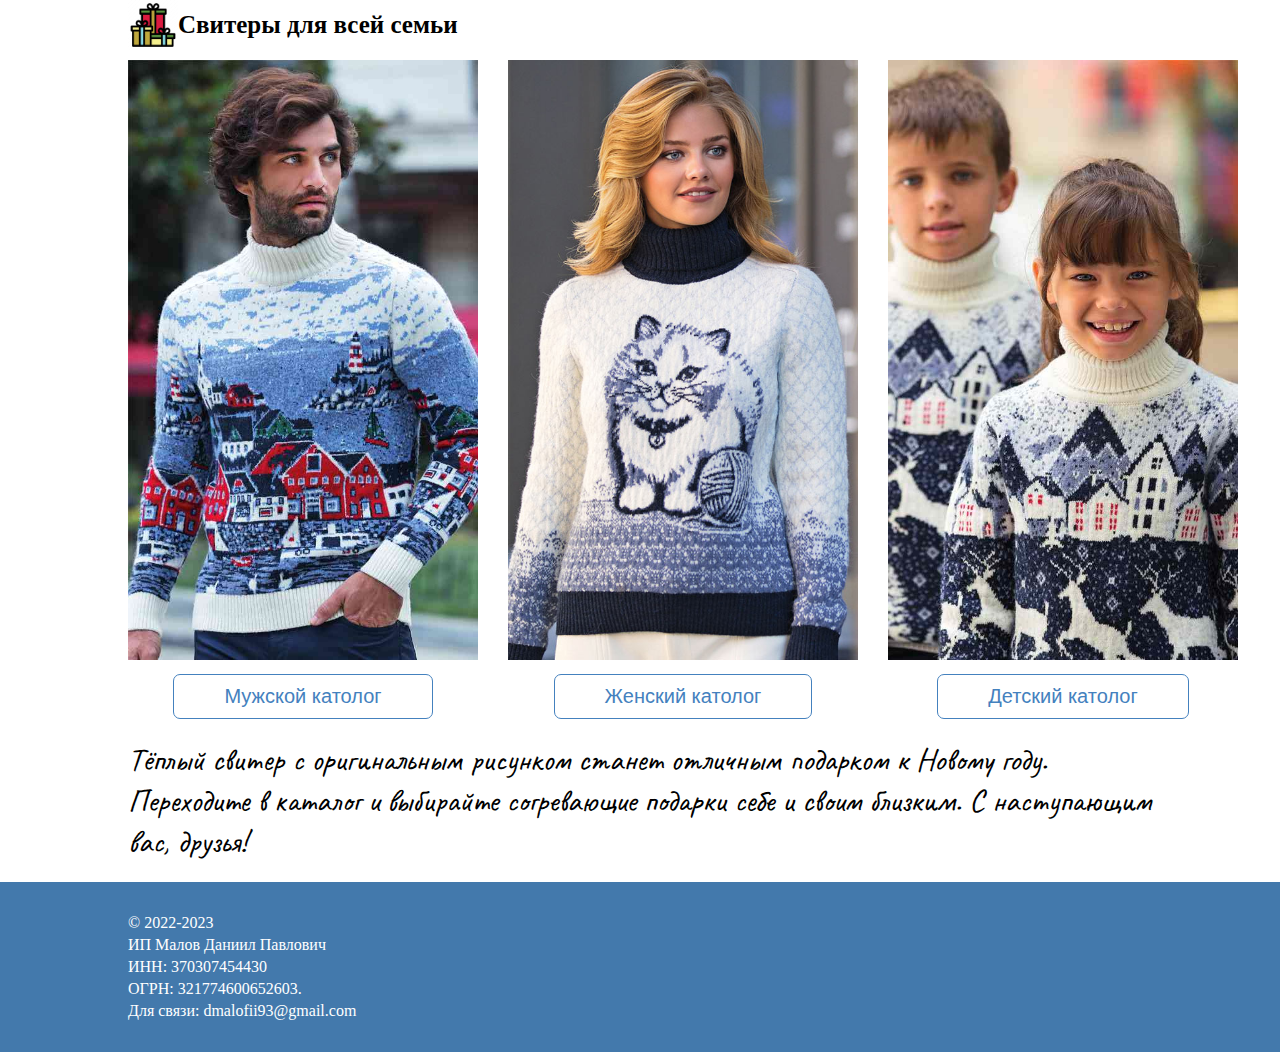
==== index.html @ e9ad8f45 "Add files via upload" ====
<!DOCTYPE html>
<html lang="en">
<head>
    <meta charset="UTF-8">
    <meta http-equiv="X-UA-Compatible" content="IE=edge">
    <meta name="viewport" content="width=device-width, initial-scale=1.0">
    <title>Свитера</title>
    <link rel="stylesheet" href="/index.css">
</head>
<body>
    <!-- шапка -->
    <header >
        <script src="https://cdnjs.cloudflare.com/ajax/libs/jquery/3.3.1/jquery.min.js"></script>
        <header>
            <div class="container head">
                <img src="/picture/gift.png" alt="gift" class="img-header">
                <p class="p-header">Свитеры для всей семьи</p>
            </div>
        </header>
        <script src="/index.js"></script>
    </header>
    <!-- основа -->
    <main class="main">
        <div class="container m">
            <!-- каталог -->
            <div class="catalog">
                <div class="men">
                    <img src="/picture/2.jpg" alt="men" class="img-main">
                    <form action="https://www.unisender.com/ru/glossary/chto-takoe-arbitrazh-trafika/#:~:text=%D0%90%D1%80%D0%B1%D0%B8%D1%82%D1%80%D0%B0%D0%B6%20%D1%82%D1%80%D0%B0%D1%84%D0%B8%D0%BA%D0%B0%20%E2%80%94%20%D1%8D%D1%82%D0%BE%20%D0%BF%D1%80%D0%BE%D1%86%D0%B5%D1%81%D1%81%20%D0%B7%D0%B0%D0%BA%D1%83%D0%BF%D0%BA%D0%B8,%D0%BF%D0%B5%D1%80%D0%B5%D0%BF%D1%80%D0%BE%D0%B4%D0%B0%D0%B6%D0%B5%D0%B9%20%D0%BF%D0%BE%20%D0%B1%D0%BE%D0%BB%D0%B5%D0%B5%20%D0%B2%D1%8B%D1%81%D0%BE%D0%BA%D0%BE%D0%B9%20%D1%81%D1%82%D0%BE%D0%B8%D0%BC%D0%BE%D1%81%D1%82%D0%B8." class="frm-btn">
                        <button class="btn">Мужской католог</button>
                    </form>
                </div>
                <div class="woman" >
                    <img src="/picture/3.jpg" alt="woman" class="img-main">
                    <form action="https://www.unisender.com/ru/glossary/chto-takoe-arbitrazh-trafika/#:~:text=%D0%90%D1%80%D0%B1%D0%B8%D1%82%D1%80%D0%B0%D0%B6%20%D1%82%D1%80%D0%B0%D1%84%D0%B8%D0%BA%D0%B0%20%E2%80%94%20%D1%8D%D1%82%D0%BE%20%D0%BF%D1%80%D0%BE%D1%86%D0%B5%D1%81%D1%81%20%D0%B7%D0%B0%D0%BA%D1%83%D0%BF%D0%BA%D0%B8,%D0%BF%D0%B5%D1%80%D0%B5%D0%BF%D1%80%D0%BE%D0%B4%D0%B0%D0%B6%D0%B5%D0%B9%20%D0%BF%D0%BE%20%D0%B1%D0%BE%D0%BB%D0%B5%D0%B5%20%D0%B2%D1%8B%D1%81%D0%BE%D0%BA%D0%BE%D0%B9%20%D1%81%D1%82%D0%BE%D0%B8%D0%BC%D0%BE%D1%81%D1%82%D0%B8." class="frm-btn">
                        <button class="btn">Женский католог</button>
                    </form>
                </div>
                <div class="child" >
                    <img src="/picture/1.jpg" alt="child" class="img-main">
                    <form action="https://www.unisender.com/ru/glossary/chto-takoe-arbitrazh-trafika/#:~:text=%D0%90%D1%80%D0%B1%D0%B8%D1%82%D1%80%D0%B0%D0%B6%20%D1%82%D1%80%D0%B0%D1%84%D0%B8%D0%BA%D0%B0%20%E2%80%94%20%D1%8D%D1%82%D0%BE%20%D0%BF%D1%80%D0%BE%D1%86%D0%B5%D1%81%D1%81%20%D0%B7%D0%B0%D0%BA%D1%83%D0%BF%D0%BA%D0%B8,%D0%BF%D0%B5%D1%80%D0%B5%D0%BF%D1%80%D0%BE%D0%B4%D0%B0%D0%B6%D0%B5%D0%B9%20%D0%BF%D0%BE%20%D0%B1%D0%BE%D0%BB%D0%B5%D0%B5%20%D0%B2%D1%8B%D1%81%D0%BE%D0%BA%D0%BE%D0%B9%20%D1%81%D1%82%D0%BE%D0%B8%D0%BC%D0%BE%D1%81%D1%82%D0%B8." class="frm-btn">
                        <button class="btn">Детский католог</button>
                    </form>
                </div>
            </div>
            <!-- текст -->
            <div class="text">
                <p class="p-text">Тёплый свитер с оригинальным рисунком станет отличным подарком к Новому году. Переходите в каталог и выбирайте согревающие подарки себе и своим близким. С наступающим вас, друзья!</p>
            </div>
        </div>
    </main>
    <!-- футер -->
    <footer class="footer">
        <div class="container">
            <ul class="ul">
                <li class="li">© 2022-2023</li>
                <li class="li">ИП Малов Даниил Павлович</li>
                <li class="li">ИНН: 370307454430</li>
                <li class="li">ОГРН: 321774600652603.</li>
                <li class="li">Для связи: dmalofii93@gmail.com</li>
            </ul>
        </div>
    </footer>
</body>
</html>
---- index.css ----
@import url('https://fonts.googleapis.com/css2?family=Caveat&family=Raleway:ital@1&display=swap');
*{
    margin: 0;
    padding: 0;
}
/* шапка профиля */
header{
    width: 100%;
    height: 50px;
    display: flex;
    background-color: white;
    position: fixed;
    z-index: 1000;
    top: 0;
}
header.fixed {
    position: fixed;
    top: 0;
    width: 100%;
    background-color: rgb(68, 129, 190);
    color: white;
  }
.container{
    margin: 0 auto;
    width: 80%;
}
.head{
    display: flex;
}
.img-header{
    width: 50px;
    height: 50px;
}
.p-header{
    align-self: center;
    font-size: 25px;
    font-weight: bold;
}
/* основа */
/* 1 */
.main{
    margin-top: 60px;
}
.catalog{
    margin-top: 20px;
    display: flex;
    gap: 30px;
}
.img-main{
    width: 350px;
    height: 600px;
}
.frm-btn{
    text-align: center;
}
.btn{
    background-color: white;
    border: 1px solid rgb(68, 129, 190);
    border-radius: 7px;
    padding: 10px 50px;
    margin-top: 10px;
    color: rgb(68, 129, 190);
    font-size: 20px;
}
.btn:hover{
    background-color: rgb(224, 215, 215);
}
/* 2  */
.p-text{
    font-size: 32px;
    font-family: 'Caveat', cursive;
    margin: 20px 0;
}
/* footer */
.footer{
    background-color: rgb(67, 121, 172);
    padding: 30px 0;
}
.ul{
    list-style: none;
}
.li{
    color: white;
    padding: 2px 0;
}
/* aдаптация */
@media screen and (min-width:1132px) and (max-width:1268px){
    /* основа */
    /* 1 */
    .catalog{
        margin-top: 20px;
        display: flex;
    }
    .img-main{
        width: 300px;
        height: 500px;
    }
    .frm-btn{
        text-align: center;
        padding-bottom: 20px;
    }
}
@media screen and (min-width:1069px) and (max-width:1132px){
    /* основа */
    /* 1 */
    .catalog{
        margin-top: 20px;
        display: flex;
    }
    .img-main{
        width: 300px;
        height: 400px;
    }
    .frm-btn{
        text-align: center;
        padding-bottom: 20px;
    }
    .btn{
        background-color: white;
        border: 1px solid rgb(68, 129, 190);
        border-radius: 7px;
        padding: 10px 10px;
        margin-top: 10px;
        color: rgb(68, 129, 190);
        font-size: 15px;
    }
}
@media screen and (min-width:1014px) and (max-width:1069px){
    /* основа */
    /* 1 */
    .catalog{
        margin-top: 20px;
        display: flex;
    }
    .img-main{
        width: 280px;
        height: 400px;
    }
    .frm-btn{
        text-align: center;
        padding-bottom: 20px;
    }
    .btn{
        background-color: white;
        border: 1px solid rgb(68, 129, 190);
        border-radius: 7px;
        padding: 10px 10px;
        margin-top: 10px;
        color: rgb(68, 129, 190);
        font-size: 15px;
    }
}
@media screen and (min-width:981px) and (max-width:1014px){
    /* основа */
    /* 1 */
    .catalog{
        margin-top: 20px;
        display: flex;
    }
    .img-main{
        width: 250px;
        height: 400px;
    }
    .frm-btn{
        text-align: center;
        padding-bottom: 20px;
    }
    .btn{
        background-color: white;
        border: 1px solid rgb(68, 129, 190);
        border-radius: 7px;
        padding: 10px 10px;
        margin-top: 10px;
        color: rgb(68, 129, 190);
        font-size: 15px;
    }
}
@media screen and (min-width:780px) and (max-width:981px){
    /* основа */
    /* 1 */
    .catalog{
        margin-top: 20px;
        display: flex;
    }
    .img-main{
        width: 200px;
        height: 300px;
    }
    .frm-btn{
        text-align: center;
        padding-bottom: 20px;
    }
    .btn{
        background-color: white;
        border: 1px solid rgb(68, 129, 190);
        border-radius: 7px;
        padding: 10px 10px;
        margin-top: 10px;
        color: rgb(68, 129, 190);
        font-size: 15px;
    }
}
@media screen and (min-width:680px) and (max-width:780px){
    /* основа */
    /* 1 */
    .catalog{
        margin-top: 20px;
        display: block;
    }
    .img-main{
        width: 550px;
        height: 600px;
    }
    .frm-btn{
        text-align: center;
        padding-bottom: 20px;
    }
    .btn{
        background-color: white;
        border: 1px solid rgb(68, 129, 190);
        border-radius: 7px;
        padding: 10px 10px;
        margin-top: 10px;
        color: rgb(68, 129, 190);
        font-size: 20px;
    }
}
@media screen and (min-width:581px) and (max-width:680px){
    /* основа */
    /* 1 */
    .catalog{
        margin-top: 20px;
        display: block;
    }
    .img-main{
        width: 500px;
        height: 550px;
    }
    .frm-btn{
        text-align: center;
        padding-bottom: 20px;
    }
    .btn{
        background-color: white;
        border: 1px solid rgb(68, 129, 190);
        border-radius: 7px;
        padding: 10px 10px;
        margin-top: 10px;
        color: rgb(68, 129, 190);
        font-size: 20px;
    }
}
@media screen and (min-width:463px) and (max-width:581px){
    /* основа */
    /* 1 */
    .catalog{
        margin-top: 20px;
        display: block;
    }
    .img-main{
        width: 400px;
        height: 500px;
    }
    .frm-btn{
        text-align: center;
        padding-bottom: 20px;
    }
    .btn{
        background-color: white;
        border: 1px solid rgb(68, 129, 190);
        border-radius: 7px;
        padding: 10px 10px;
        margin-top: 10px;
        color: rgb(68, 129, 190);
        font-size: 15px;
    }
}
@media screen and (min-width:399px) and (max-width:463px){
    /* основа */
    .p-header{
        align-self: center;
        font-size: 17px;
        font-weight: bold;
    }
    /* 1 */
    .catalog{
        margin-top: 20px;
        display: block;
    }
    .img-main{
        width: 350px;
        height: 450px;
    }
    .frm-btn{
        text-align: center;
        padding-bottom: 20px;
    }
    .btn{
        background-color: white;
        border: 1px solid rgb(68, 129, 190);
        border-radius: 7px;
        padding: 10px 10px;
        margin-top: 10px;
        color: rgb(68, 129, 190);
        font-size: 15px;
    }
}
@media screen and (min-width:348px) and (max-width:399px){
    /* основа */
    .p-header{
        align-self: center;
        font-size: 17px;
        font-weight: bold;
    }
    /* 1 */
    .catalog{
        margin-top: 20px;
        display: block;
    }
    .img-main{
        width: 300px;
        height: 400px;
    }
    .frm-btn{
        text-align: center;
        padding-bottom: 20px;
    }
    .btn{
        background-color: white;
        border: 1px solid rgb(68, 129, 190);
        border-radius: 7px;
        padding: 10px 10px;
        margin-top: 10px;
        color: rgb(68, 129, 190);
        font-size: 15px;
    }
}
@media screen and (min-width:280px) and (max-width:348px){
    /* основа */
    .p-header{
        align-self: center;
        font-size: 15px;
        font-weight: bold;
    }
    /* 1 */
    .catalog{
        margin-top: 20px;
        display: block;
    }
    .img-main{
        width: 250px;
        height: 300px;
    }
    .frm-btn{
        text-align: center;
        padding-bottom: 20px;
    }
    .btn{
        background-color: white;
        border: 1px solid rgb(68, 129, 190);
        border-radius: 7px;
        padding: 10px 10px;
        margin-top: 10px;
        color: rgb(68, 129, 190);
        font-size: 10px;
    }
}
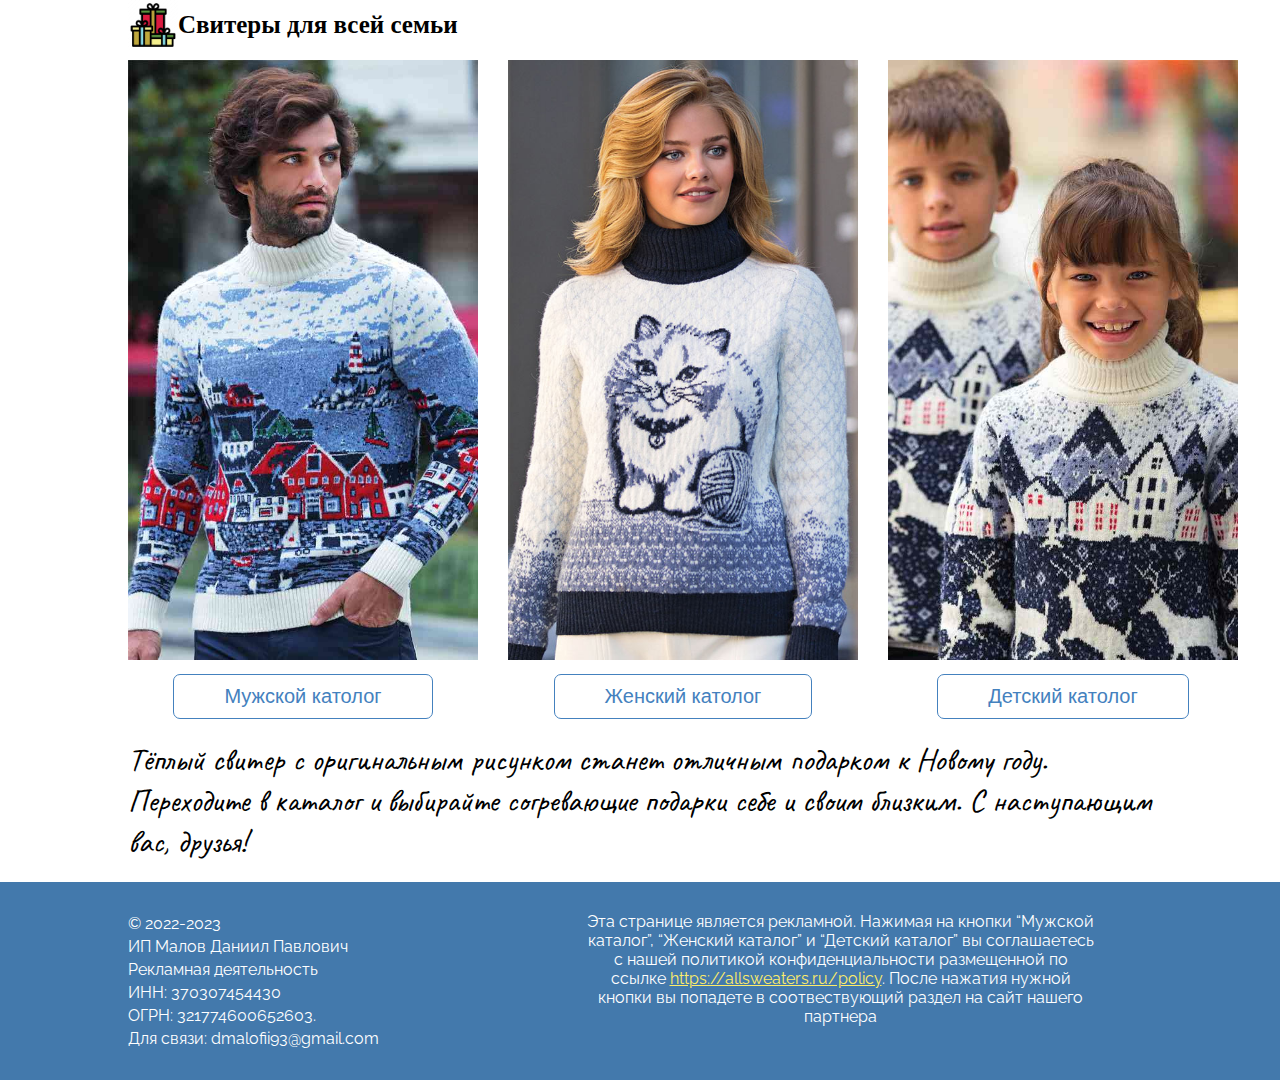
==== commit ed9298b4: "Add files via upload" ====
--- a/index.html
+++ b/index.html
@@ -52,13 +52,19 @@
     <!-- футер -->
     <footer class="footer">
         <div class="container">
-            <ul class="ul">
-                <li class="li">© 2022-2023</li>
-                <li class="li">ИП Малов Даниил Павлович</li>
-                <li class="li">ИНН: 370307454430</li>
-                <li class="li">ОГРН: 321774600652603.</li>
-                <li class="li">Для связи: dmalofii93@gmail.com</li>
-            </ul>
+            <div class="flex-foot">
+                <ul class="ul">
+                    <li class="li">© 2022-2023</li>
+                    <li class="li">ИП Малов Даниил Павлович</li>
+                    <li class="li">Рекламная деятельность</li>
+                    <li class="li">ИНН: 370307454430</li>
+                    <li class="li">ОГРН: 321774600652603.</li>
+                    <li class="li">Для связи: dmalofii93@gmail.com</li>
+                </ul>
+                <div class="div-p">
+                    <p class="p-footer">Эта странице является рекламной. Нажимая на кнопки “Мужской каталог”, “Женский каталог” и “Детский каталог” вы соглашаетесь с нашей политикой конфиденциальности размещенной по ссылке <a href="/privacy.html" class="a-privacy">https://allsweaters.ru/policy</a>. После нажатия нужной кнопки вы попадете в соотвествующий раздел на сайт нашего партнера</p>
+                </div>
+            </div>
         </div>
     </footer>
 </body>
--- a/index.css
+++ b/index.css
@@ -1,3 +1,4 @@
+@import url('https://fonts.googleapis.com/css2?family=Caveat&family=Raleway:ital@1&display=swap');
 @import url('https://fonts.googleapis.com/css2?family=Caveat&family=Raleway:ital@1&display=swap');
 *{
     margin: 0;
@@ -82,6 +83,44 @@
 .li{
     color: white;
     padding: 2px 0;
+    font-family: 'Raleway', sans-serif;
+}
+.flex-foot{
+    display: flex;
+    gap: 150px;
+}
+.div-p{
+    width: 50%;
+    margin: 0 auto;
+    text-align: center;
+}
+.p-footer{
+    align-self: center;
+    color: white;
+    font-family: 'Raleway', sans-serif;
+}
+.a-privacy{
+    /* text-decoration: none; */
+    color: rgb(254, 237, 105);
+}
+/* 2 страница */
+.container-privacy{
+    width: 60%;
+    margin: 0 auto;
+    font-family: 'Raleway', sans-serif;
+
+}
+.h1-privacy{
+    text-align: center;
+}
+.ul-privacy{
+    margin-left: 50px;
+}
+.p-privacy{
+    padding: 5px 0;
+}
+.p-privacy:last-child{
+    margin-bottom: 20px;
 }
 /* aдаптация */
 @media screen and (min-width:1132px) and (max-width:1268px){
